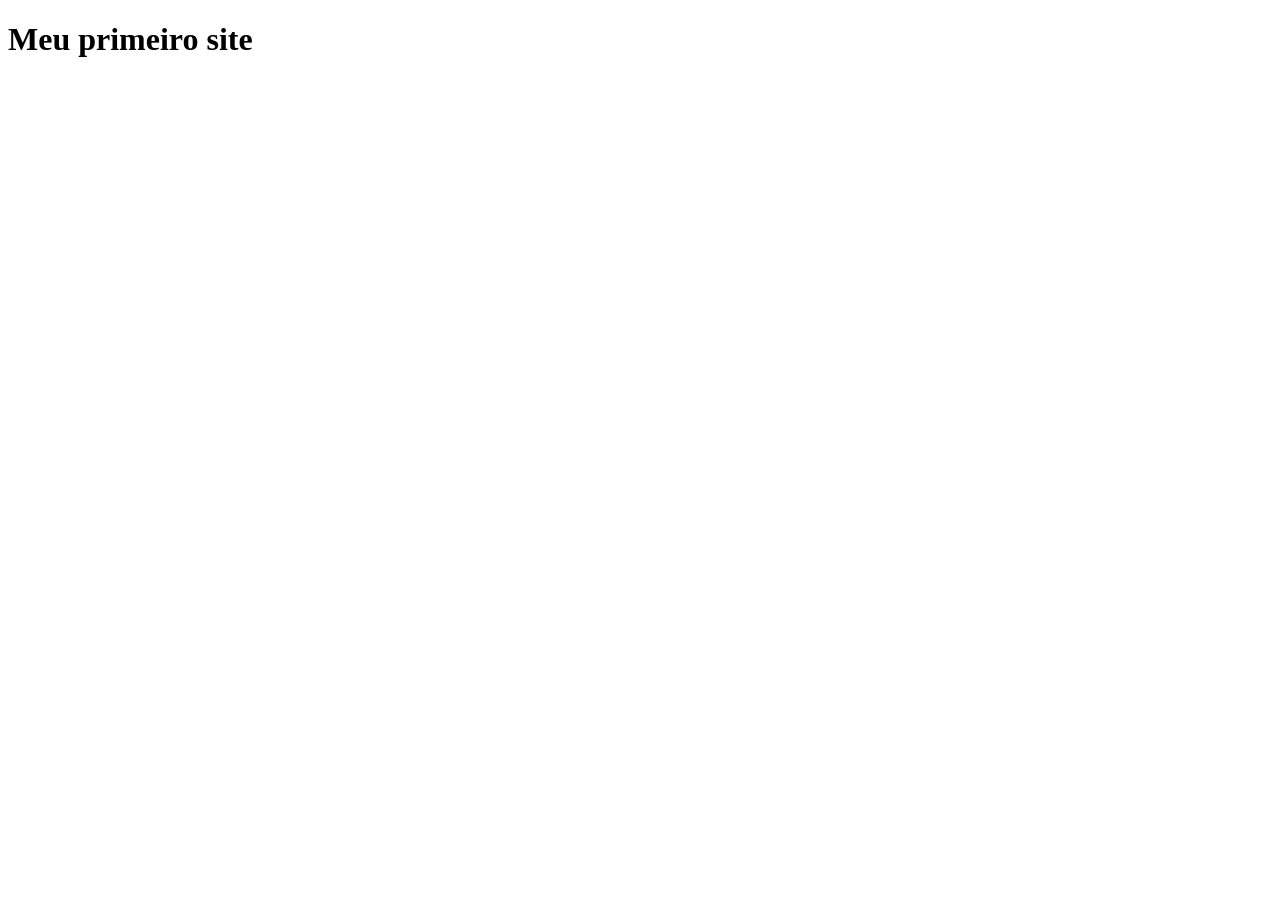
==== index.html @ 02e6613e "ok" ====
<!DOCTYPE html>
<html lang="pt-br">
<head>
    <meta charset="UTF-8">
    <meta name="viewport" content="width=device-width, initial-scale=1.0">
    <title>Github da isinha</title>
</head>
<body>
    <header>
        <h1>Meu primeiro site</h1>
    </header>
</body>
</html>
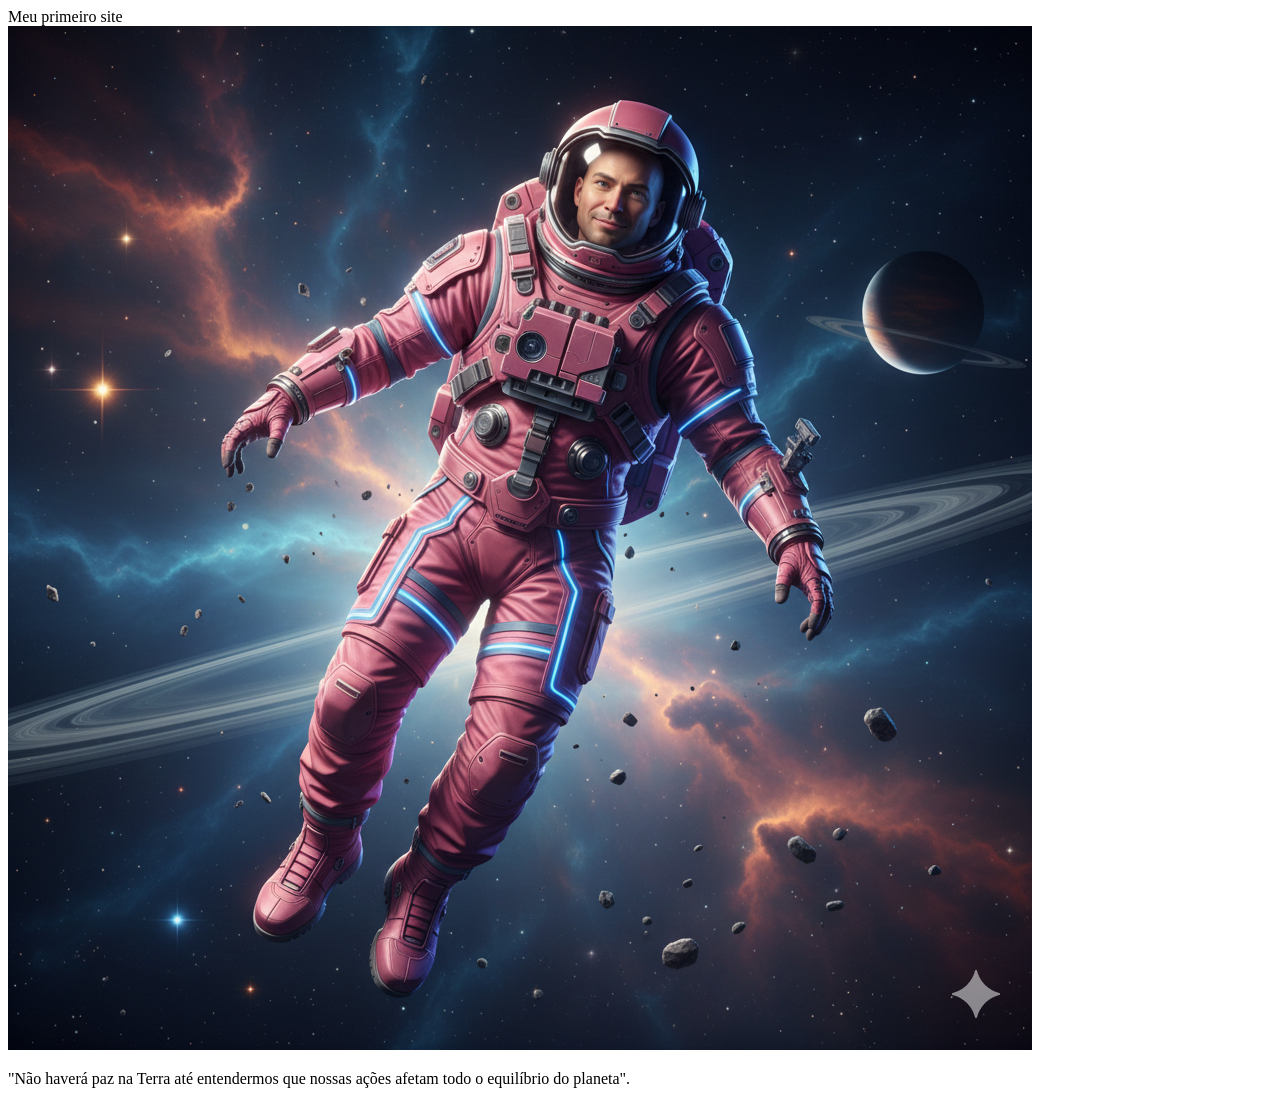
==== commit 27cd21d8: "ok" ====
--- a/index.html
+++ b/index.html
@@ -6,8 +6,14 @@
     <title>Github da isinha</title>
 </head>
 <body>
-    <header>
-        <h1>Meu primeiro site</h1>
-    </header>
+    <header>Meu primeiro site</header>
+        <div>
+            <img src="austronauta.png" alt="austronauta no espaço">
+        </div>
+            <div>
+           <p>
+            "Não haverá paz na Terra até entendermos que nossas ações afetam todo o equilíbrio do planeta".
+           </p> 
+        </div>
 </body>
 </html>
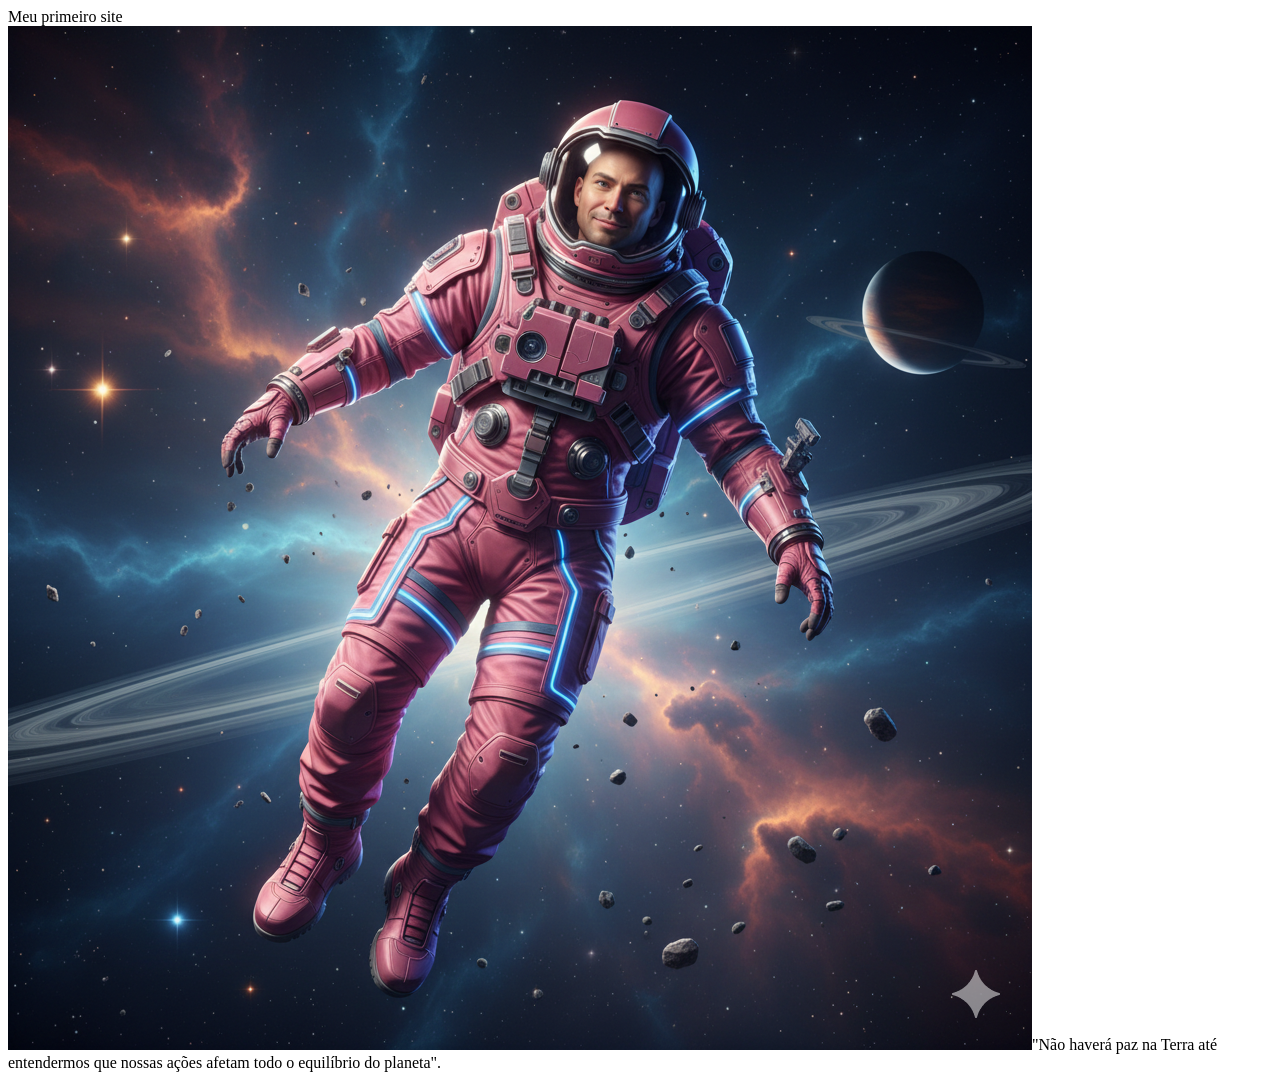
==== commit 99851006: "ok" ====
--- a/index.html
+++ b/index.html
@@ -3,17 +3,15 @@
 <head>
     <meta charset="UTF-8">
     <meta name="viewport" content="width=device-width, initial-scale=1.0">
+    <link rel="style.css">
     <title>Github da isinha</title>
 </head>
 <body>
     <header>Meu primeiro site</header>
         <div>
-            <img src="austronauta.png" alt="austronauta no espaço">
+            <img id="austronauta" src="austronauta.png" alt= "austronauta no espaço"
+           <p>"Não haverá paz na Terra até entendermos que nossas ações afetam todo o equilíbrio do planeta". </p>
         </div>
-            <div>
-           <p>
-            "Não haverá paz na Terra até entendermos que nossas ações afetam todo o equilíbrio do planeta".
-           </p> 
-        </div>
+
 </body>
 </html>
